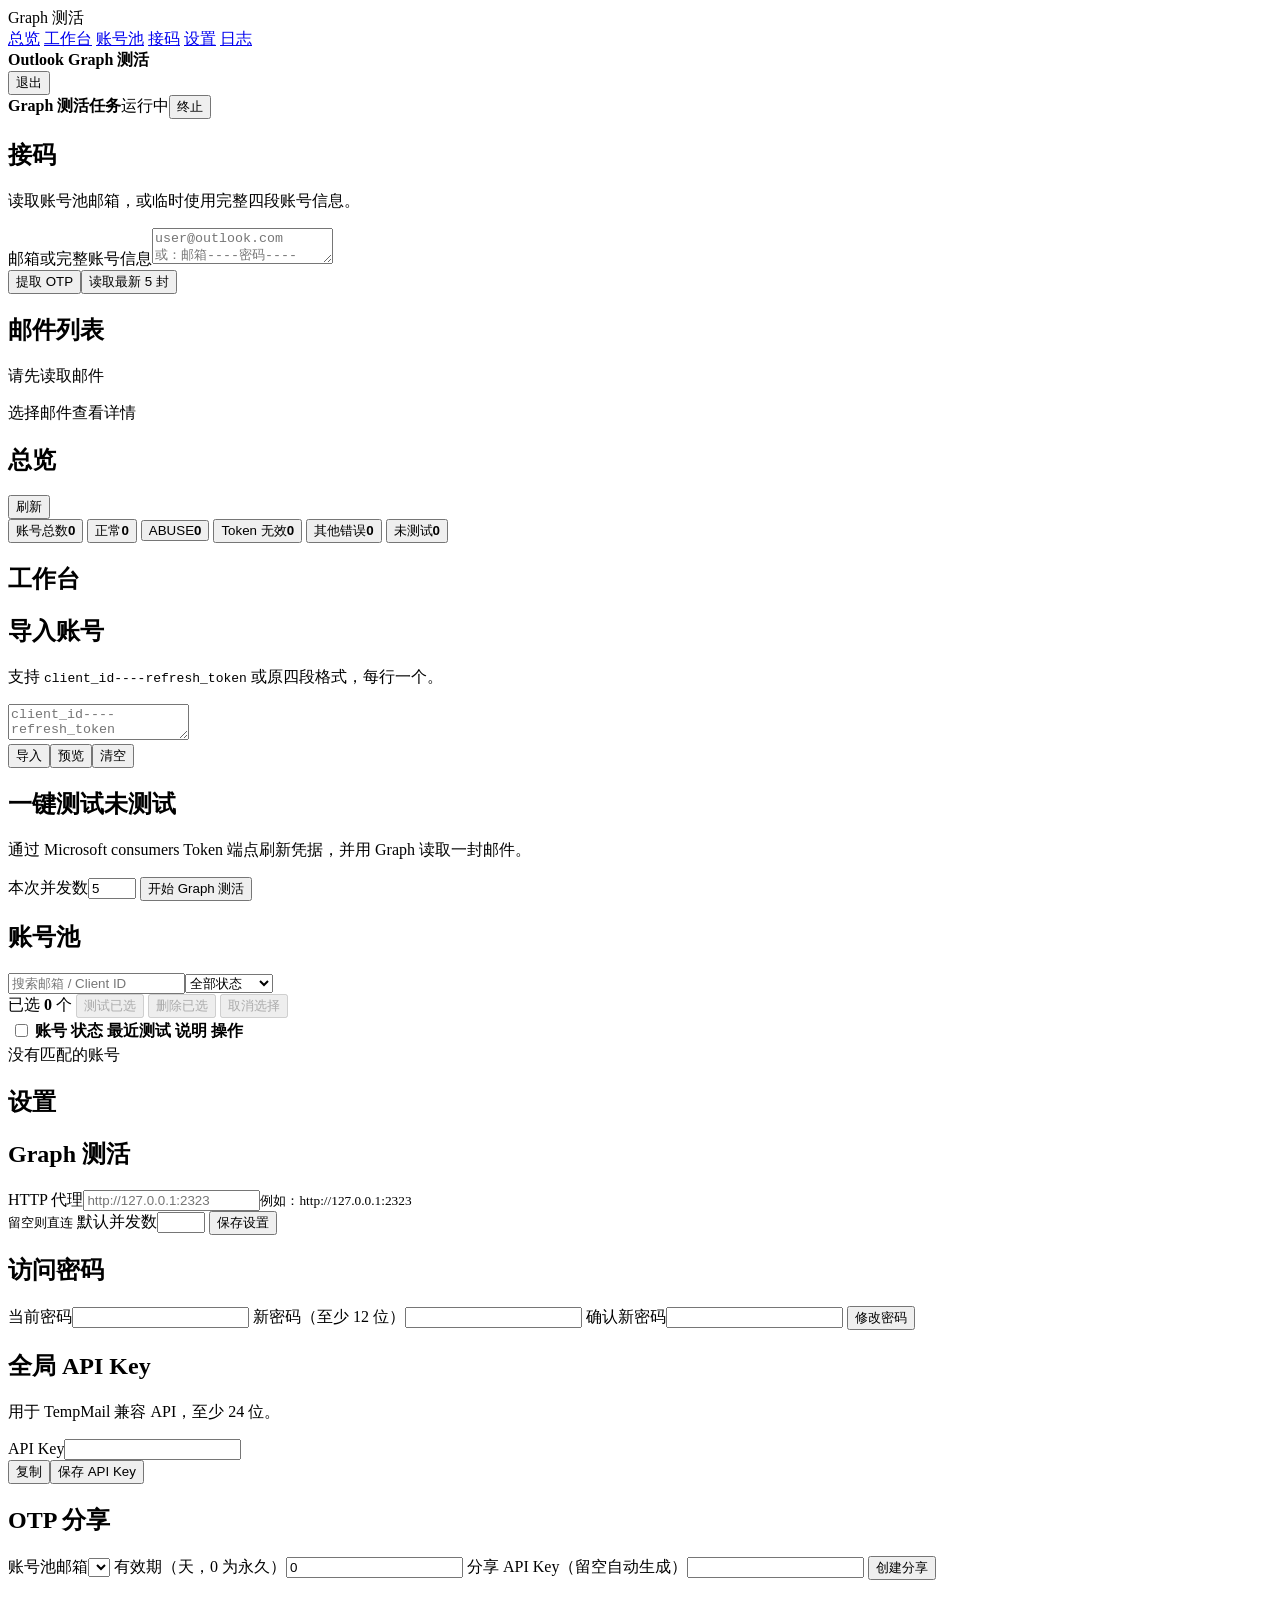
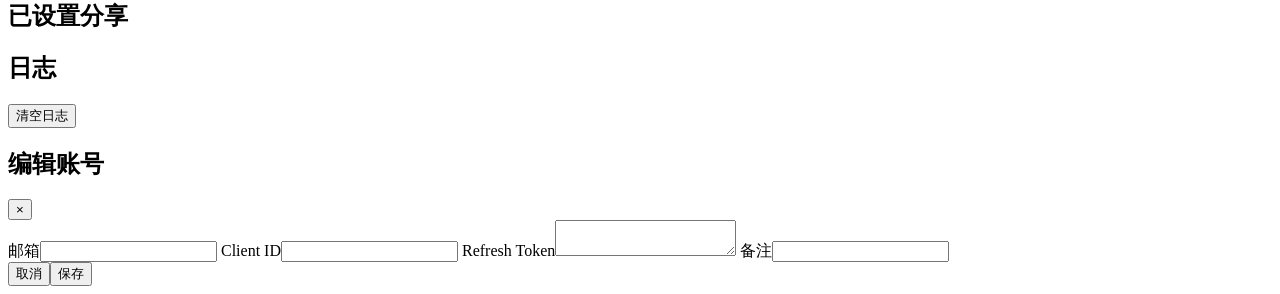
==== frontend/index.html @ 6714da53 "feat: add OTP extraction and sharing functionality - Implemented mail reading from Microsoft Graph A" ====
<!doctype html>
<html lang="zh-CN">
<head>
  <meta charset="UTF-8">
  <meta name="viewport" content="width=device-width, initial-scale=1">
  <title>Outlook Graph 测活</title>
  <link rel="icon" href="/assets/logo.svg" type="image/svg+xml">
  <link rel="stylesheet" href="/assets/styles.css?v=20260730-otp">
</head>
<body>
  <div class="app-shell">
    <aside class="sidebar">
      <div class="brand"><img src="/assets/logo.svg" alt=""><span>Graph 测活</span></div>
      <nav>
        <a href="#overview" data-page="overview" class="active">总览</a>
        <a href="#workspace" data-page="workspace">工作台</a>
        <a href="#accounts" data-page="accounts">账号池</a>
        <a href="#mail" data-page="mail">接码</a>
        <a href="#settings" data-page="settings">设置</a>
        <a href="#logs" data-page="logs">日志</a>
      </nav>
    </aside>

    <main>
      <header class="topbar">
        <div><strong>Outlook Graph 测活</strong></div>
        <button class="btn ghost" id="logout-btn">退出</button>
      </header>

      <section id="job-panel" class="job-panel hidden">
        <div class="job-row"><strong>Graph 测活任务</strong><span id="job-state">运行中</span><button class="btn danger sm" id="cancel-job-btn">终止</button></div>
        <div class="progress"><div id="job-progress"></div></div>
        <div id="job-detail" class="muted"></div>
      </section>

      <section id="mail" class="page">
        <div class="page-head"><div><h1>接码</h1><p class="muted">读取账号池邮箱，或临时使用完整四段账号信息。</p></div></div>
        <article class="card mail-input-card">
          <label>邮箱或完整账号信息<textarea id="mail-account" placeholder="user@outlook.com&#10;或：邮箱----密码----Client ID----Refresh Token"></textarea></label>
          <div class="actions"><button class="btn primary" id="mail-otp-btn">提取 OTP</button><button class="btn ghost" id="mail-read-btn">读取最新 5 封</button></div>
          <div id="mail-otp-result" class="otp-result hidden"></div>
        </article>
        <div class="mail-layout">
          <article class="card mail-list"><h2>邮件列表</h2><div id="mail-list" class="mail-items"><p class="muted">请先读取邮件</p></div></article>
          <article class="card mail-detail"><div id="mail-detail"><p class="muted">选择邮件查看详情</p></div></article>
        </div>
      </section>

      <section id="overview" class="page active">
        <div class="page-head"><div><h1>总览</h1></div><button class="btn ghost" id="refresh-btn">刷新</button></div>
        <div class="stats">
          <button class="stat" data-filter="all"><span>账号总数</span><strong id="stat-total">0</strong></button>
          <button class="stat ok" data-filter="normal"><span>正常</span><strong id="stat-normal">0</strong></button>
          <button class="stat banned" data-filter="banned"><span>ABUSE</span><strong id="stat-banned">0</strong></button>
          <button class="stat fail" data-filter="token_invalid"><span>Token 无效</span><strong id="stat-token-invalid">0</strong></button>
          <button class="stat warn" data-filter="other_error"><span>其他错误</span><strong id="stat-other-error">0</strong></button>
          <button class="stat muted-card" data-filter="untested"><span>未测试</span><strong id="stat-untested">0</strong></button>
        </div>
      </section>

      <section id="workspace" class="page">
        <div class="page-head"><div><h1>工作台</h1></div></div>
        <div class="workspace-grid">
          <article class="card">
            <h2>导入账号</h2>
            <p class="muted">支持 <code>client_id----refresh_token</code> 或原四段格式，每行一个。</p>
            <textarea id="import-text" placeholder="client_id----refresh_token"></textarea>
            <div class="actions"><button class="btn primary" id="import-btn">导入</button><button class="btn ghost" id="preview-btn">预览</button><button class="btn ghost" id="clear-import-btn">清空</button></div>
            <pre id="import-result" class="result"></pre>
          </article>
          <article class="card test-card">
            <h2>一键测试未测试</h2>
            <p>通过 Microsoft consumers Token 端点刷新凭据，并用 Graph 读取一封邮件。</p>
            <label>本次并发数<input id="run-concurrency" type="number" min="1" max="20" value="5"></label>
            <button class="btn primary large" id="test-untested-btn">开始 Graph 测活</button>
          </article>
        </div>
      </section>

      <section id="accounts" class="page">
        <div class="page-head"><div><h1>账号池</h1></div><div class="filters"><input id="search" placeholder="搜索邮箱 / Client ID"><select id="status-filter"><option value="all">全部状态</option><option value="normal">正常</option><option value="banned">ABUSE</option><option value="token_invalid">Token 无效</option><option value="other_error">其他错误</option><option value="untested">未测试</option></select></div></div>
        <div class="batch-toolbar">
          <span>已选 <strong id="selected-count">0</strong> 个</span>
          <button class="btn primary" id="test-selected-btn" disabled>测试已选</button>
          <button class="btn danger" id="delete-selected-btn" disabled>删除已选</button>
          <button class="btn ghost" id="clear-selection-btn" disabled>取消选择</button>
        </div>
        <div class="table-wrap">
          <table>
            <thead><tr><th class="select-cell"><input id="select-all" type="checkbox" aria-label="全选当前结果"></th><th>账号</th><th>状态</th><th>最近测试</th><th>说明</th><th class="operation-head">操作</th></tr></thead>
            <tbody id="account-body"></tbody>
          </table>
          <div id="empty-state" class="empty hidden">没有匹配的账号</div>
        </div>
      </section>

      <section id="settings" class="page">
        <div class="page-head"><div><h1>设置</h1></div></div>
        <div class="settings-grid">
          <article class="card">
            <h2>Graph 测活</h2>
            <label>HTTP 代理<input id="cfg-proxy" placeholder="http://127.0.0.1:2323"><small class="field-help">例如：http://127.0.0.1:2323<br>留空则直连</small></label>
            <label>默认并发数<input id="cfg-concurrency" type="number" min="1" max="20"></label>
            <button class="btn primary" id="save-settings-btn">保存设置</button>
          </article>
          <article class="card">
            <h2>访问密码</h2>
            <label>当前密码<input id="current-password" type="password"></label>
            <label>新密码（至少 12 位）<input id="new-password" type="password"></label>
            <label>确认新密码<input id="confirm-password" type="password"></label>
            <button class="btn ghost" id="change-password-btn">修改密码</button>
          </article>
          <article class="card">
            <h2>全局 API Key</h2>
            <p class="muted">用于 TempMail 兼容 API，至少 24 位。</p>
            <label>API Key<input id="cfg-api-key" autocomplete="off"></label>
            <div class="actions"><button class="btn ghost" id="copy-api-key-btn">复制</button><button class="btn primary" id="save-api-key-btn">保存 API Key</button></div>
            <p id="api-key-state" class="muted"></p>
          </article>
          <article class="card share-manager">
            <h2>OTP 分享</h2>
            <label>账号池邮箱<select id="share-account"></select></label>
            <label>有效期（天，0 为永久）<input id="share-expires" type="number" min="0" value="0"></label>
            <label>分享 API Key（留空自动生成）<input id="share-api-key" autocomplete="off"></label>
            <button class="btn primary" id="create-share-btn">创建分享</button>
            <div id="share-created" class="result"></div>
          </article>
        </div>
        <div class="card share-list-card"><h2>已设置分享</h2><div id="share-list"></div></div>
      </section>

      <section id="logs" class="page">
        <div class="page-head"><div><h1>日志</h1></div><button class="btn danger" id="clear-logs-btn">清空日志</button></div>
        <pre id="log-output" class="log-output"></pre>
      </section>
    </main>
  </div>

  <div id="modal" class="modal hidden">
    <div class="modal-card">
      <div class="modal-head"><h2>编辑账号</h2><button class="icon-btn" id="close-modal-btn">×</button></div>
      <input id="edit-id" type="hidden">
      <label>邮箱<input id="edit-email"></label>
      <label>Client ID<input id="edit-client-id"></label>
      <label>Refresh Token<textarea id="edit-refresh-token"></textarea></label>
      <label>备注<input id="edit-remark"></label>
      <div class="actions end"><button class="btn ghost" id="cancel-edit-btn">取消</button><button class="btn primary" id="save-account-btn">保存</button></div>
    </div>
  </div>
  <div id="toast" class="toast hidden"></div>
  <script src="/assets/app.js?v=20260730-otp"></script>
</body>
</html>
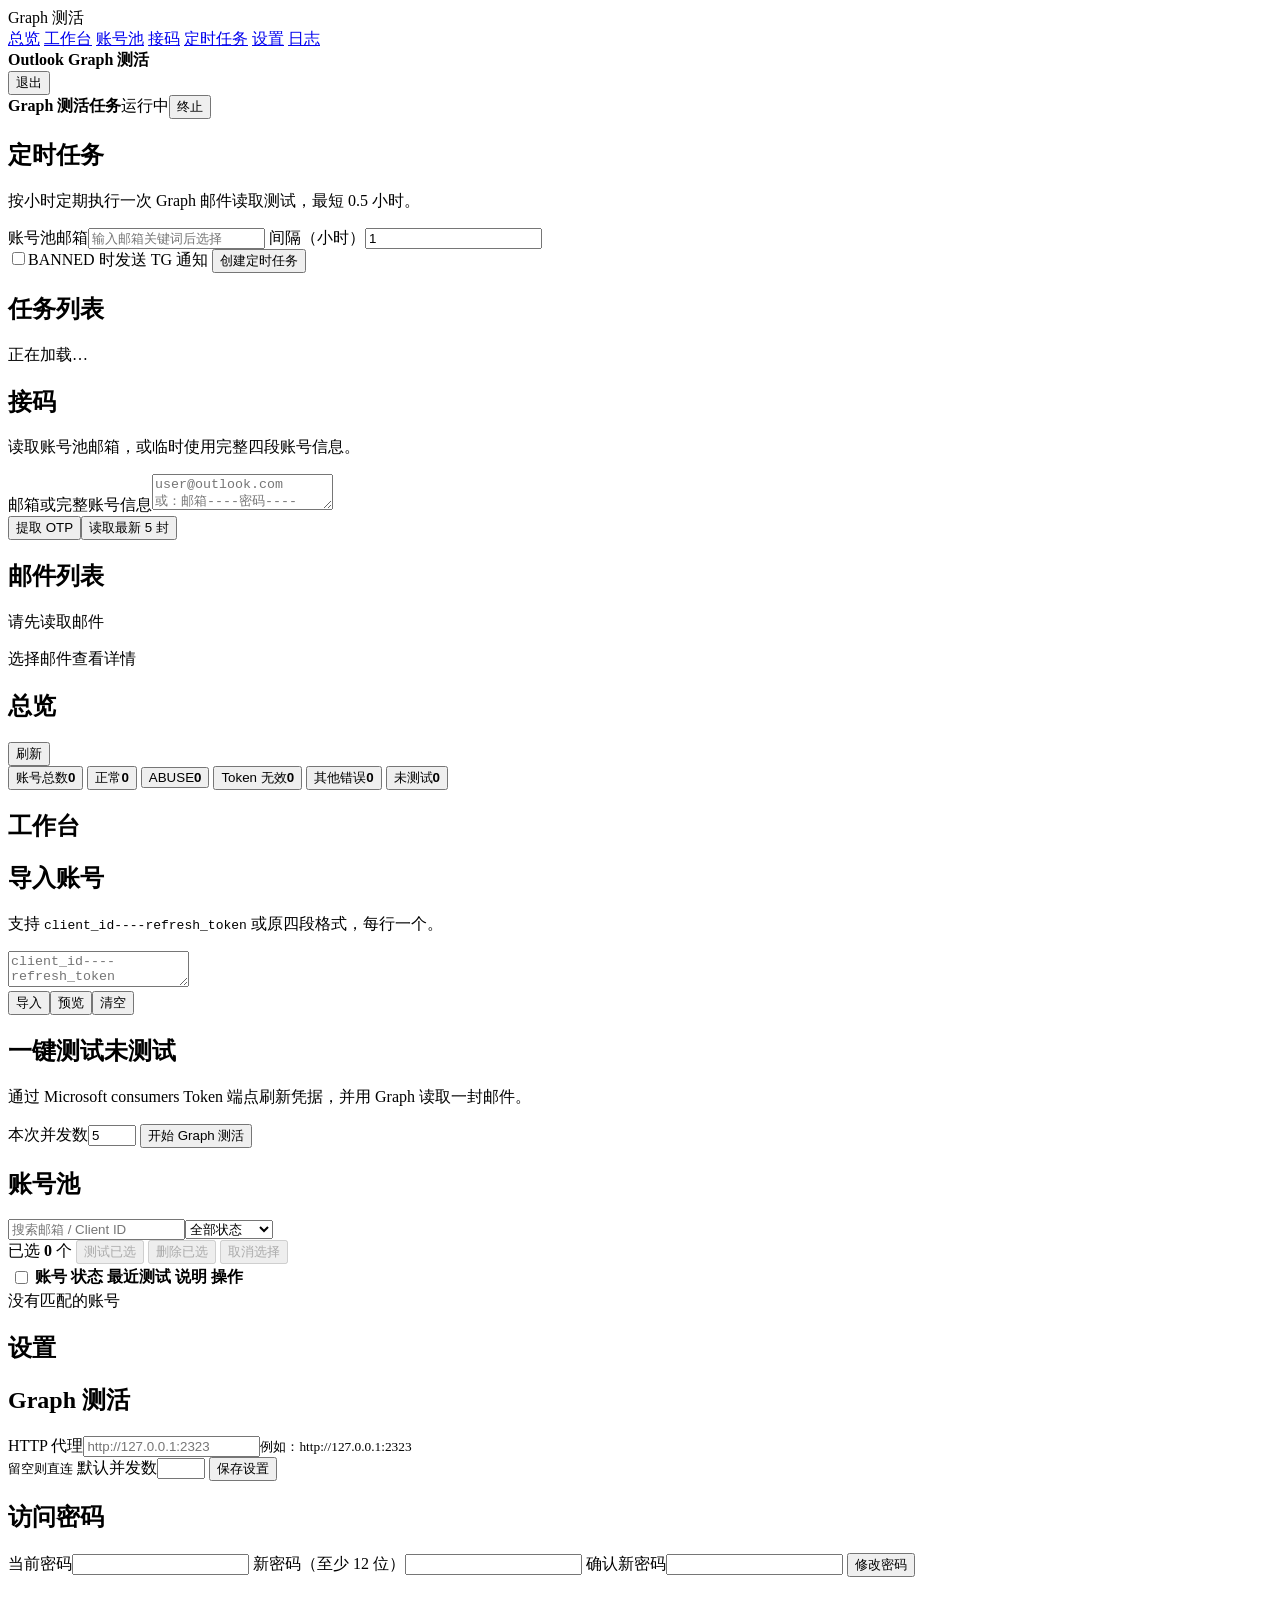
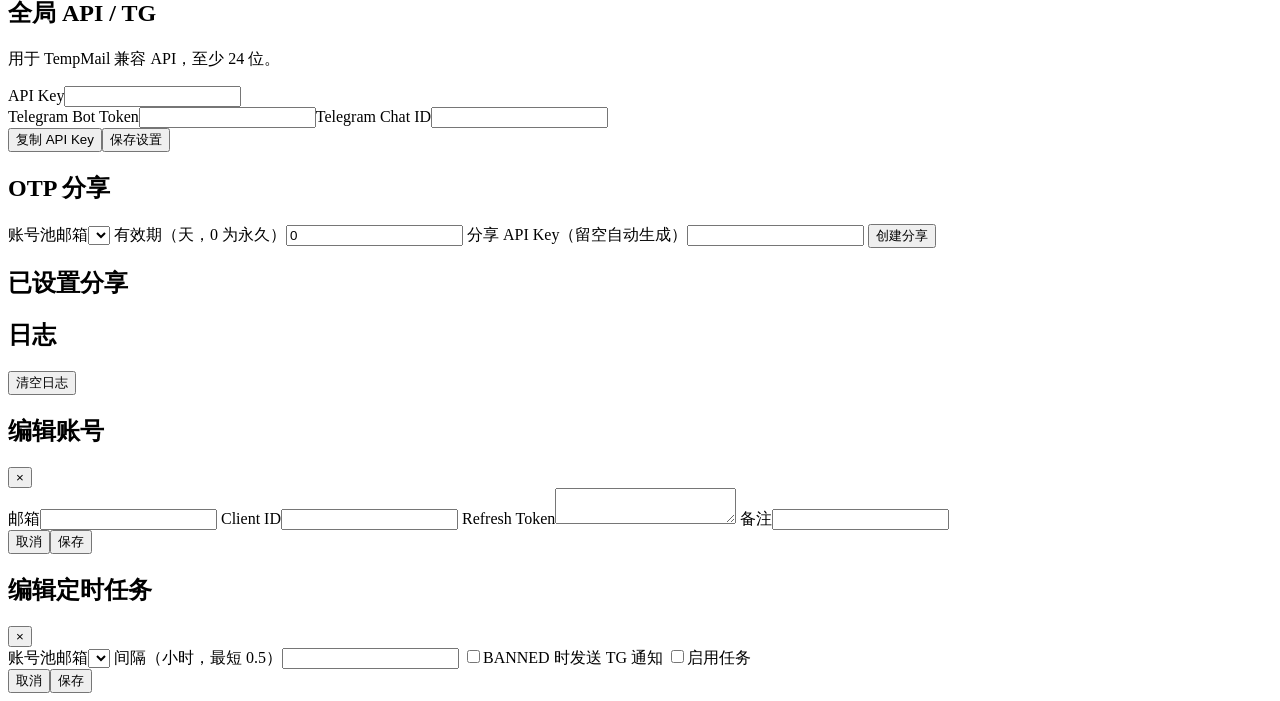
==== commit 992da23a: "feat: add scheduled tasks functionality with Telegram notifications - Implemented scheduled tasks fo" ====
--- a/frontend/index.html
+++ b/frontend/index.html
@@ -5,7 +5,7 @@
   <meta name="viewport" content="width=device-width, initial-scale=1">
   <title>Outlook Graph 测活</title>
   <link rel="icon" href="/assets/logo.svg" type="image/svg+xml">
-  <link rel="stylesheet" href="/assets/styles.css?v=20260730-otp">
+  <link rel="stylesheet" href="/assets/styles.css?v=20260815-schedule">
 </head>
 <body>
   <div class="app-shell">
@@ -16,6 +16,7 @@
         <a href="#workspace" data-page="workspace">工作台</a>
         <a href="#accounts" data-page="accounts">账号池</a>
         <a href="#mail" data-page="mail">接码</a>
+        <a href="#scheduled" data-page="scheduled">定时任务</a>
         <a href="#settings" data-page="settings">设置</a>
         <a href="#logs" data-page="logs">日志</a>
       </nav>
@@ -31,6 +32,19 @@
         <div class="job-row"><strong>Graph 测活任务</strong><span id="job-state">运行中</span><button class="btn danger sm" id="cancel-job-btn">终止</button></div>
         <div class="progress"><div id="job-progress"></div></div>
         <div id="job-detail" class="muted"></div>
+      </section>
+
+      <section id="scheduled" class="page">
+        <div class="page-head"><div><h1>定时任务</h1><p class="muted">按小时定期执行一次 Graph 邮件读取测试，最短 0.5 小时。</p></div></div>
+        <article class="card schedule-form">
+          <div class="schedule-fields">
+            <label>账号池邮箱<input id="schedule-email" list="schedule-email-options" autocomplete="off" placeholder="输入邮箱关键词后选择"><datalist id="schedule-email-options"></datalist></label>
+            <label>间隔（小时）<input id="schedule-hours" type="number" min="0.5" step="0.5" value="1"></label>
+          </div>
+          <label class="check-label"><input id="schedule-notify" type="checkbox">BANNED 时发送 TG 通知</label>
+          <button class="btn primary" id="create-schedule-btn">创建定时任务</button>
+        </article>
+        <div class="card schedule-list-card"><h2>任务列表</h2><div id="schedule-list"><p class="muted">正在加载…</p></div></div>
       </section>
 
       <section id="mail" class="page">
@@ -111,10 +125,11 @@
             <button class="btn ghost" id="change-password-btn">修改密码</button>
           </article>
           <article class="card">
-            <h2>全局 API Key</h2>
+            <h2>全局 API / TG</h2>
             <p class="muted">用于 TempMail 兼容 API，至少 24 位。</p>
             <label>API Key<input id="cfg-api-key" autocomplete="off"></label>
-            <div class="actions"><button class="btn ghost" id="copy-api-key-btn">复制</button><button class="btn primary" id="save-api-key-btn">保存 API Key</button></div>
+            <div class="compact-fields"><label>Telegram Bot Token<input id="cfg-tg-bot" autocomplete="off"></label><label>Telegram Chat ID<input id="cfg-tg-chat" autocomplete="off"></label></div>
+            <div class="actions"><button class="btn ghost" id="copy-api-key-btn">复制 API Key</button><button class="btn primary" id="save-api-key-btn">保存设置</button></div>
             <p id="api-key-state" class="muted"></p>
           </article>
           <article class="card share-manager">
@@ -147,7 +162,18 @@
       <div class="actions end"><button class="btn ghost" id="cancel-edit-btn">取消</button><button class="btn primary" id="save-account-btn">保存</button></div>
     </div>
   </div>
+  <div id="schedule-modal" class="modal hidden">
+    <div class="modal-card">
+      <div class="modal-head"><h2>编辑定时任务</h2><button class="icon-btn" id="close-schedule-modal-btn">×</button></div>
+      <input id="schedule-edit-id" type="hidden">
+      <label>账号池邮箱<select id="schedule-edit-account"></select></label>
+      <label>间隔（小时，最短 0.5）<input id="schedule-edit-hours" type="number" min="0.5" step="0.5"></label>
+      <label class="check-label"><input id="schedule-edit-notify" type="checkbox">BANNED 时发送 TG 通知</label>
+      <label class="check-label"><input id="schedule-edit-enabled" type="checkbox">启用任务</label>
+      <div class="actions end"><button class="btn ghost" id="cancel-schedule-edit-btn">取消</button><button class="btn primary" id="save-schedule-edit-btn">保存</button></div>
+    </div>
+  </div>
   <div id="toast" class="toast hidden"></div>
-  <script src="/assets/app.js?v=20260730-otp"></script>
+  <script src="/assets/app.js?v=20260815-schedule"></script>
 </body>
 </html>
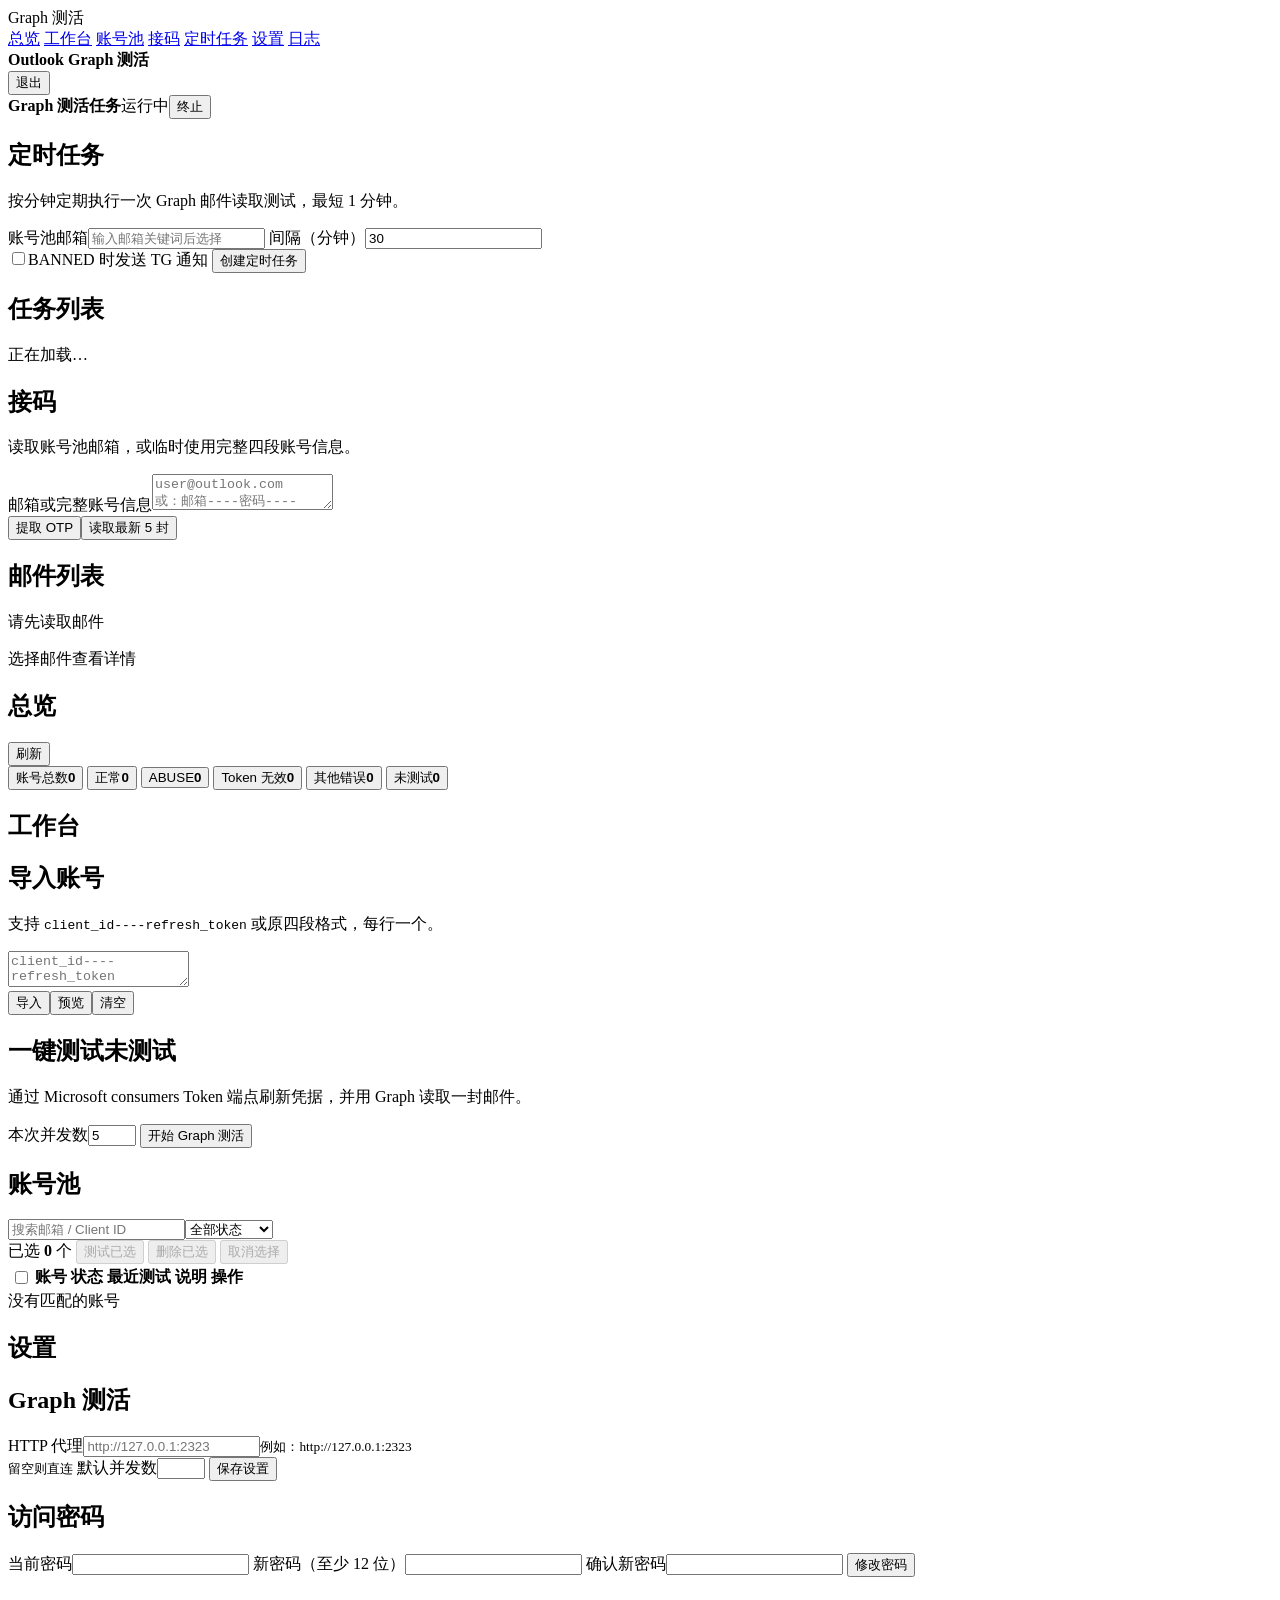
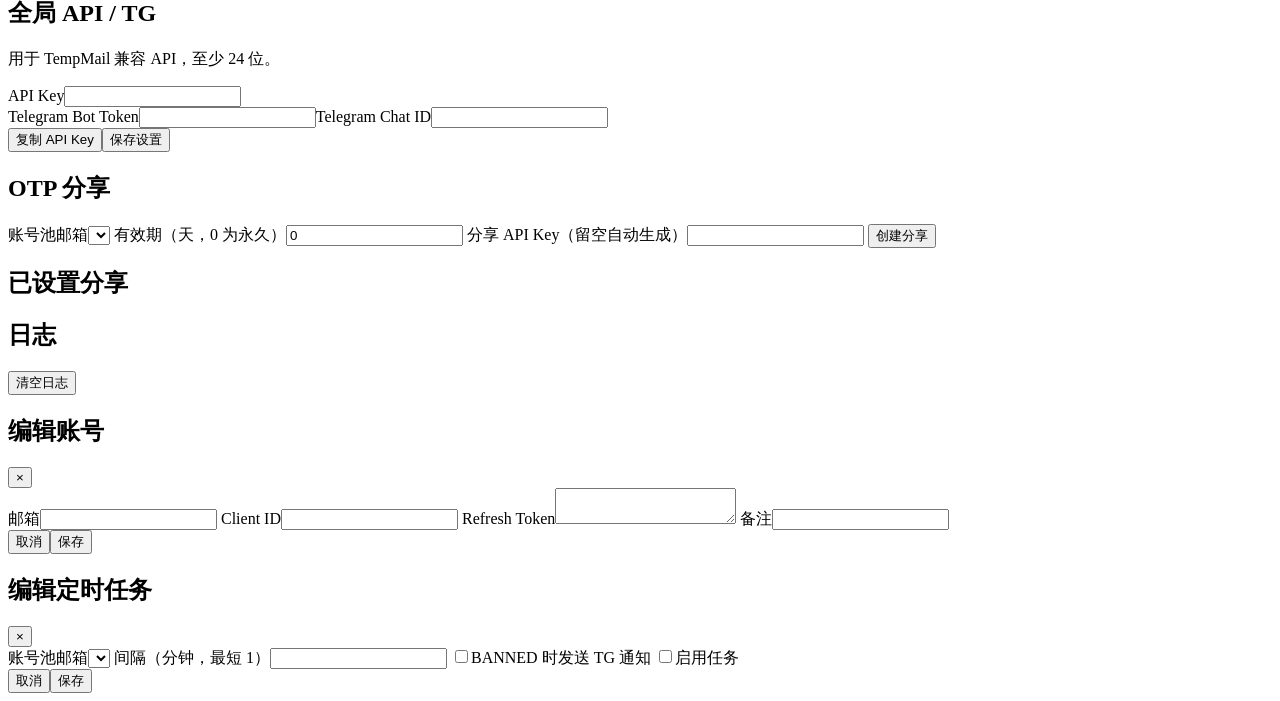
==== commit c73f7d47: "feat: update scheduled tasks to use minute intervals and adjust related functionality" ====
--- a/frontend/index.html
+++ b/frontend/index.html
@@ -35,11 +35,11 @@
       </section>
 
       <section id="scheduled" class="page">
-        <div class="page-head"><div><h1>定时任务</h1><p class="muted">按小时定期执行一次 Graph 邮件读取测试，最短 0.5 小时。</p></div></div>
+        <div class="page-head"><div><h1>定时任务</h1><p class="muted">按分钟定期执行一次 Graph 邮件读取测试，最短 1 分钟。</p></div></div>
         <article class="card schedule-form">
           <div class="schedule-fields">
             <label>账号池邮箱<input id="schedule-email" list="schedule-email-options" autocomplete="off" placeholder="输入邮箱关键词后选择"><datalist id="schedule-email-options"></datalist></label>
-            <label>间隔（小时）<input id="schedule-hours" type="number" min="0.5" step="0.5" value="1"></label>
+            <label>间隔（分钟）<input id="schedule-minutes" type="number" min="1" step="1" value="30"></label>
           </div>
           <label class="check-label"><input id="schedule-notify" type="checkbox">BANNED 时发送 TG 通知</label>
           <button class="btn primary" id="create-schedule-btn">创建定时任务</button>
@@ -167,7 +167,7 @@
       <div class="modal-head"><h2>编辑定时任务</h2><button class="icon-btn" id="close-schedule-modal-btn">×</button></div>
       <input id="schedule-edit-id" type="hidden">
       <label>账号池邮箱<select id="schedule-edit-account"></select></label>
-      <label>间隔（小时，最短 0.5）<input id="schedule-edit-hours" type="number" min="0.5" step="0.5"></label>
+      <label>间隔（分钟，最短 1）<input id="schedule-edit-minutes" type="number" min="1" step="1"></label>
       <label class="check-label"><input id="schedule-edit-notify" type="checkbox">BANNED 时发送 TG 通知</label>
       <label class="check-label"><input id="schedule-edit-enabled" type="checkbox">启用任务</label>
       <div class="actions end"><button class="btn ghost" id="cancel-schedule-edit-btn">取消</button><button class="btn primary" id="save-schedule-edit-btn">保存</button></div>
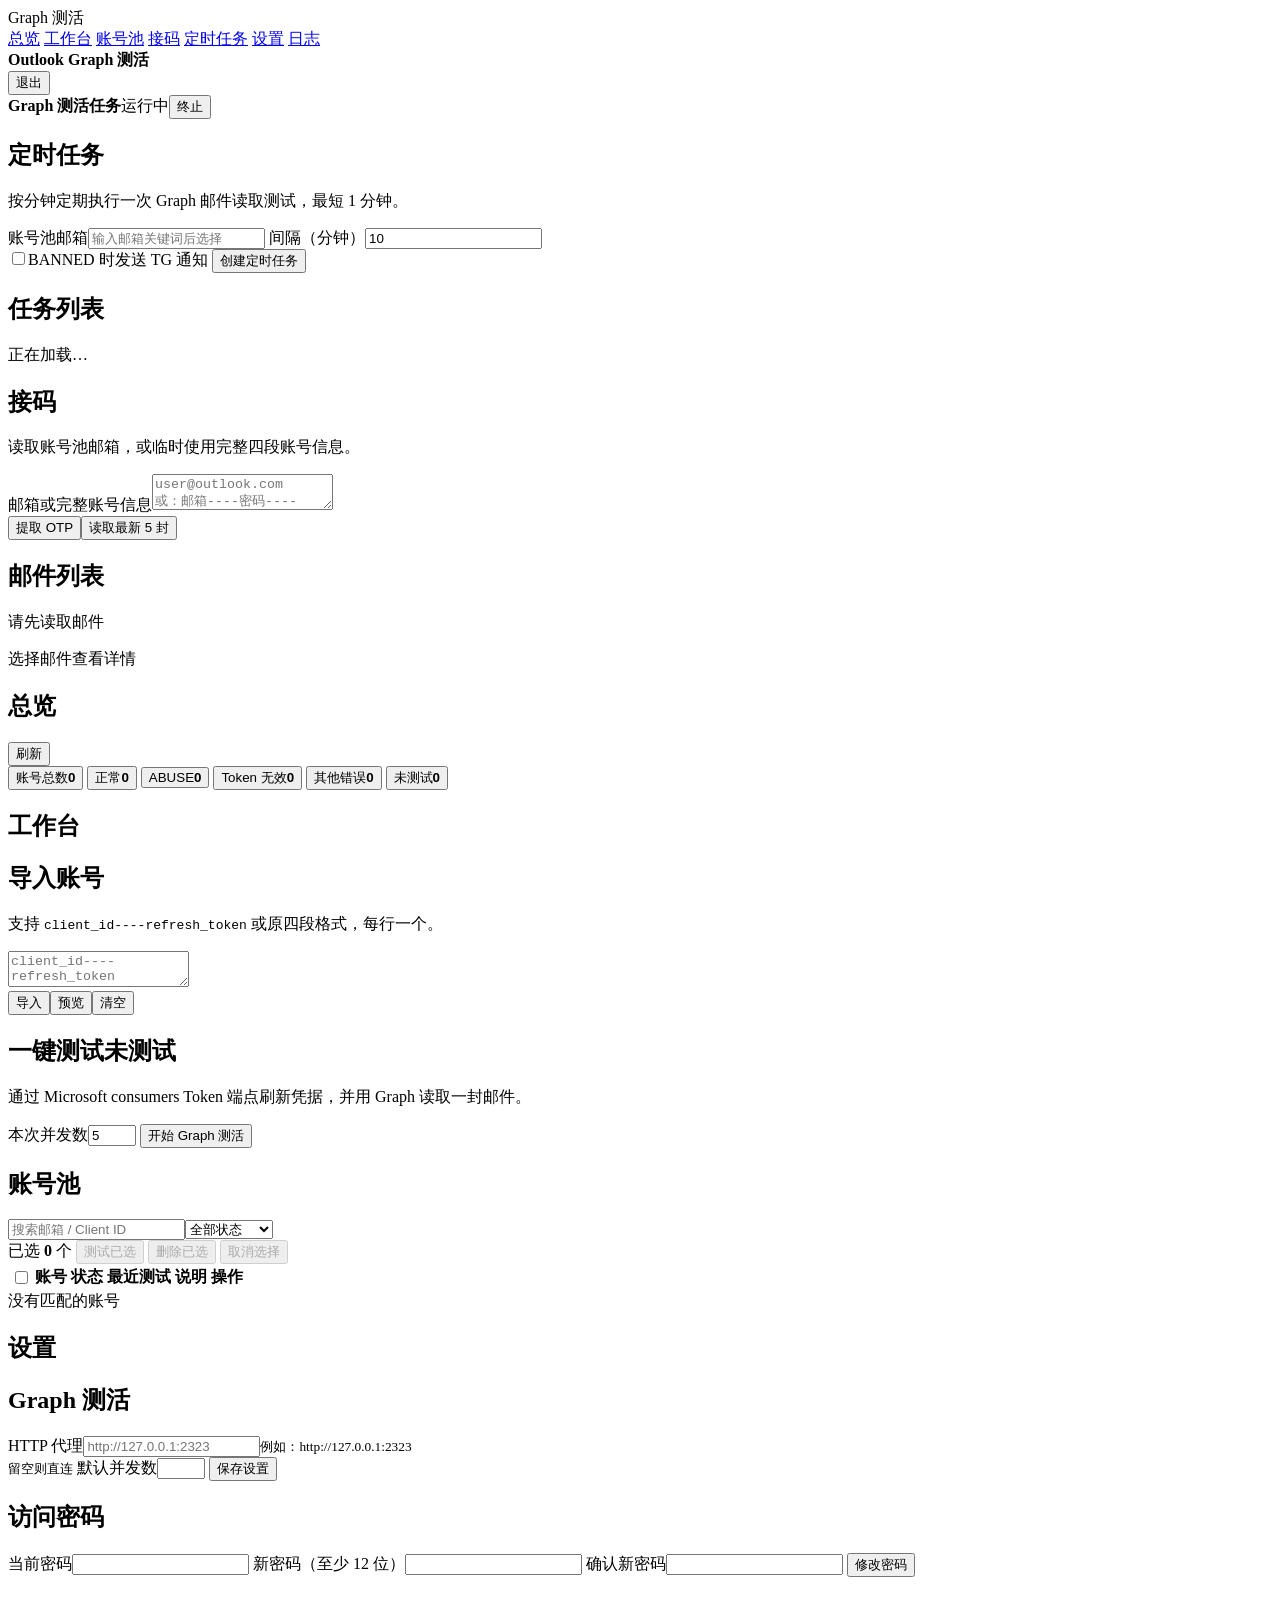
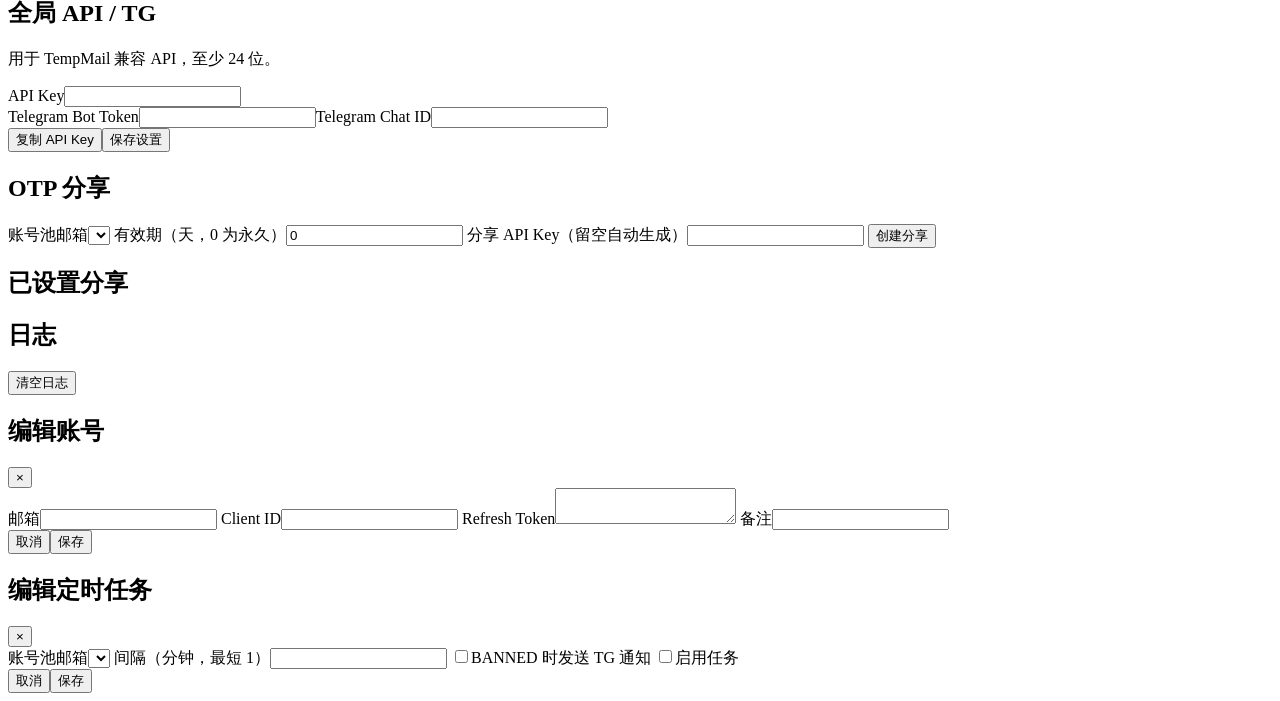
==== commit 933f05e1: "feat: update default interval for scheduled tasks to 10 minutes and adjust related UI elements" ====
--- a/frontend/index.html
+++ b/frontend/index.html
@@ -5,7 +5,7 @@
   <meta name="viewport" content="width=device-width, initial-scale=1">
   <title>Outlook Graph 测活</title>
   <link rel="icon" href="/assets/logo.svg" type="image/svg+xml">
-  <link rel="stylesheet" href="/assets/styles.css?v=20260815-schedule">
+  <link rel="stylesheet" href="/assets/styles.css?v=20260818-account-time">
 </head>
 <body>
   <div class="app-shell">
@@ -39,7 +39,7 @@
         <article class="card schedule-form">
           <div class="schedule-fields">
             <label>账号池邮箱<input id="schedule-email" list="schedule-email-options" autocomplete="off" placeholder="输入邮箱关键词后选择"><datalist id="schedule-email-options"></datalist></label>
-            <label>间隔（分钟）<input id="schedule-minutes" type="number" min="1" step="1" value="30"></label>
+            <label>间隔（分钟）<input id="schedule-minutes" type="number" min="1" step="1" value="10"></label>
           </div>
           <label class="check-label"><input id="schedule-notify" type="checkbox">BANNED 时发送 TG 通知</label>
           <button class="btn primary" id="create-schedule-btn">创建定时任务</button>
@@ -174,6 +174,6 @@
     </div>
   </div>
   <div id="toast" class="toast hidden"></div>
-  <script src="/assets/app.js?v=20260815-schedule"></script>
+  <script src="/assets/app.js?v=20260818-account-time"></script>
 </body>
 </html>
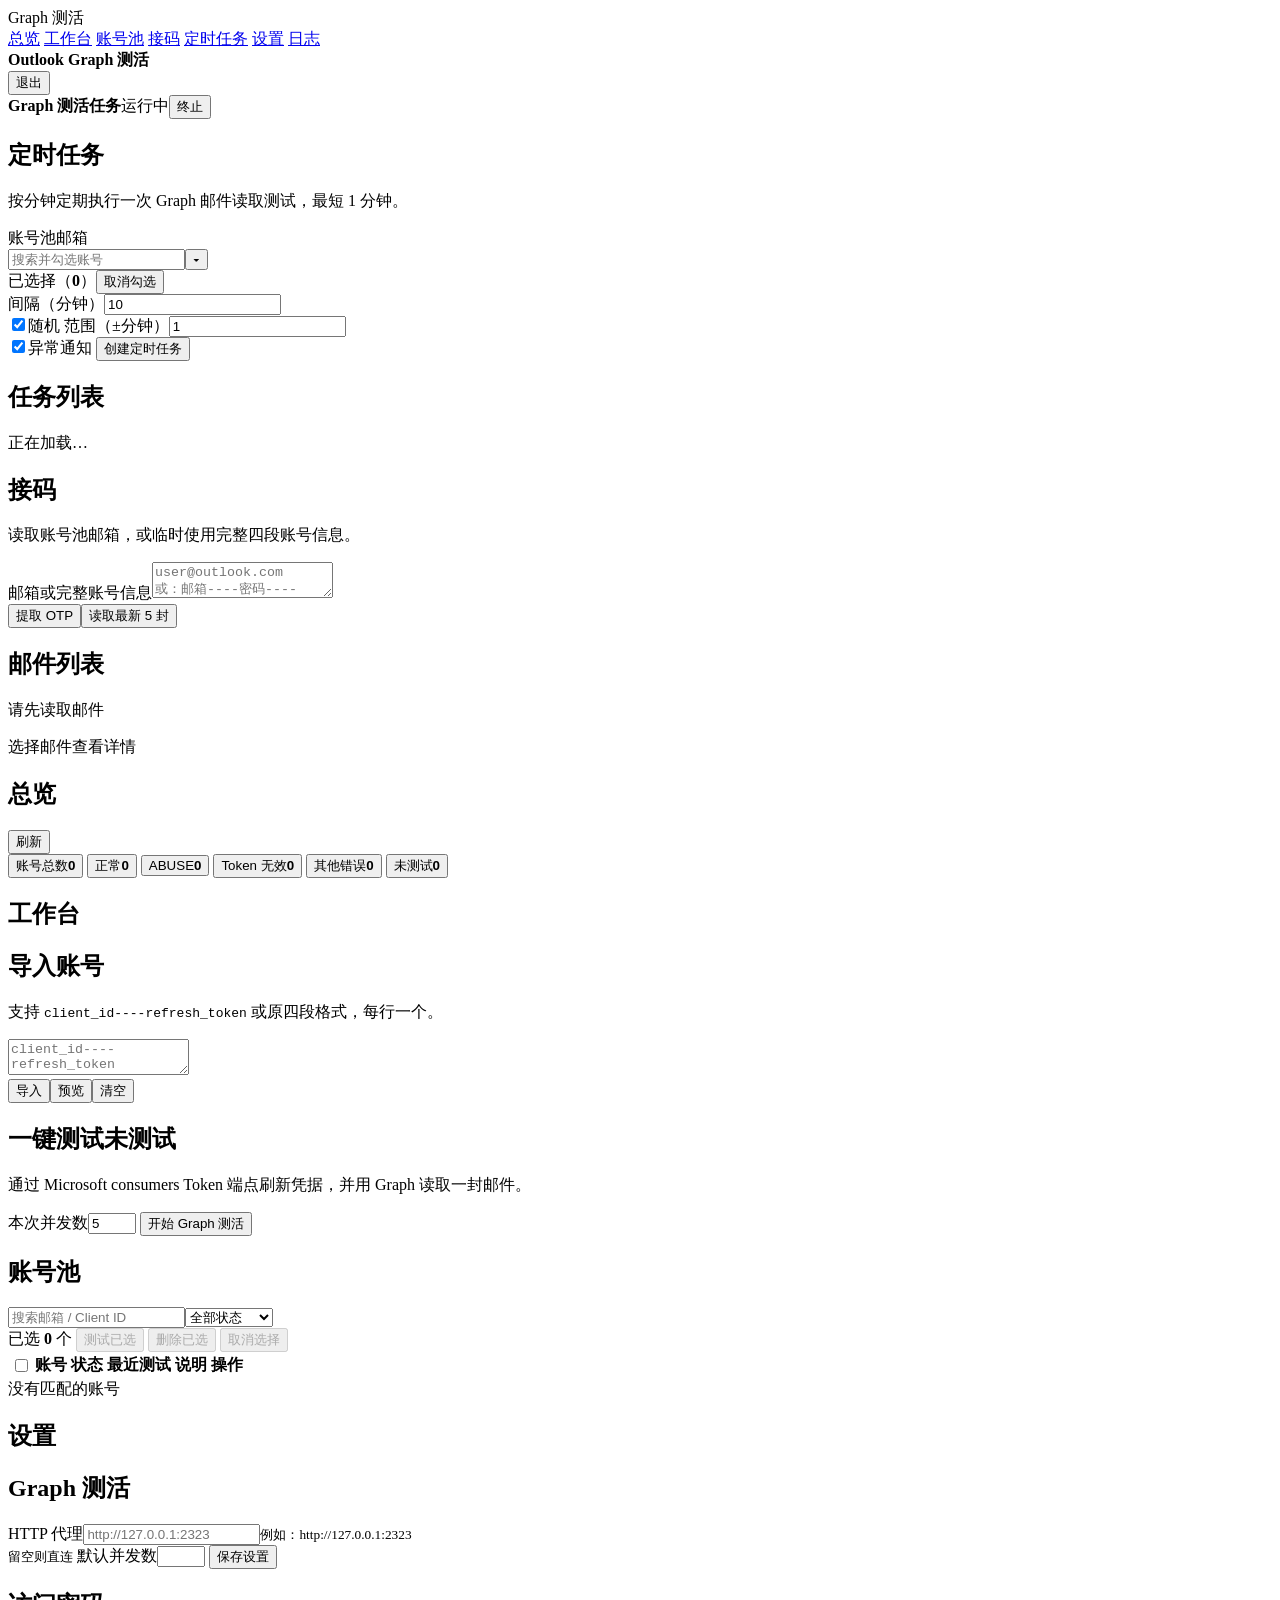
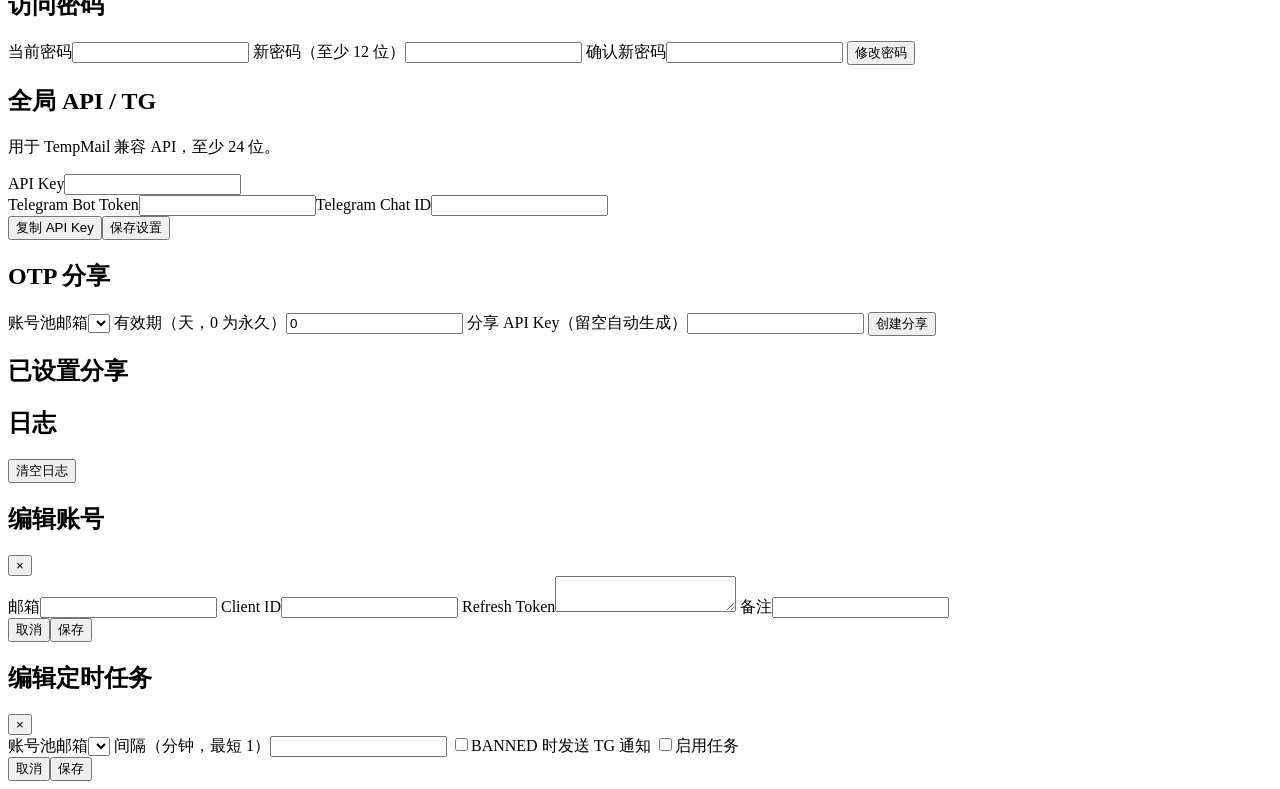
==== commit ecd90a5c: "feat: enhance scheduled tasks UI with multi-account selection and random interval options" ====
--- a/frontend/index.html
+++ b/frontend/index.html
@@ -5,7 +5,7 @@
   <meta name="viewport" content="width=device-width, initial-scale=1">
   <title>Outlook Graph 测活</title>
   <link rel="icon" href="/assets/logo.svg" type="image/svg+xml">
-  <link rel="stylesheet" href="/assets/styles.css?v=20260818-account-time">
+  <link rel="stylesheet" href="/assets/styles.css?v=20260912-inline-controls">
 </head>
 <body>
   <div class="app-shell">
@@ -38,11 +38,24 @@
         <div class="page-head"><div><h1>定时任务</h1><p class="muted">按分钟定期执行一次 Graph 邮件读取测试，最短 1 分钟。</p></div></div>
         <article class="card schedule-form">
           <div class="schedule-fields">
-            <label>账号池邮箱<input id="schedule-email" list="schedule-email-options" autocomplete="off" placeholder="输入邮箱关键词后选择"><datalist id="schedule-email-options"></datalist></label>
+            <div class="schedule-picker" id="schedule-picker">
+              <label for="schedule-search">账号池邮箱</label>
+              <div class="schedule-search-row"><input id="schedule-search" type="search" name="task-account-filter" autocomplete="off" data-lpignore="true" data-1p-ignore data-bwignore="true" spellcheck="false" placeholder="搜索并勾选账号" aria-controls="schedule-picker-panel" aria-expanded="false"><button type="button" class="btn ghost" id="schedule-picker-toggle" aria-label="展开账号选择" aria-expanded="false">▾</button></div>
+              <div id="schedule-picker-panel" class="schedule-picker-panel hidden">
+                <div class="schedule-picker-head"><span>已选择（<strong id="schedule-selected-count">0</strong>）</span><button type="button" class="btn ghost sm" id="schedule-clear">取消勾选</button></div>
+                <div id="schedule-options" class="schedule-options"></div>
+              </div>
+            </div>
             <label>间隔（分钟）<input id="schedule-minutes" type="number" min="1" step="1" value="10"></label>
+            <div class="schedule-random-group">
+              <label class="check-label"><input id="schedule-random" type="checkbox" checked>随机</label>
+              <label>范围（±分钟）<input id="schedule-range" type="number" min="0" step="1" value="1"></label>
+            </div>
+            <div class="schedule-create-actions">
+              <label class="check-label"><input id="schedule-notify" type="checkbox" checked>异常通知</label>
+              <button class="btn primary" id="create-schedule-btn">创建定时任务</button>
+            </div>
           </div>
-          <label class="check-label"><input id="schedule-notify" type="checkbox">BANNED 时发送 TG 通知</label>
-          <button class="btn primary" id="create-schedule-btn">创建定时任务</button>
         </article>
         <div class="card schedule-list-card"><h2>任务列表</h2><div id="schedule-list"><p class="muted">正在加载…</p></div></div>
       </section>
@@ -174,6 +187,6 @@
     </div>
   </div>
   <div id="toast" class="toast hidden"></div>
-  <script src="/assets/app.js?v=20260818-account-time"></script>
+  <script src="/assets/app.js?v=20260912-multi-picker"></script>
 </body>
 </html>
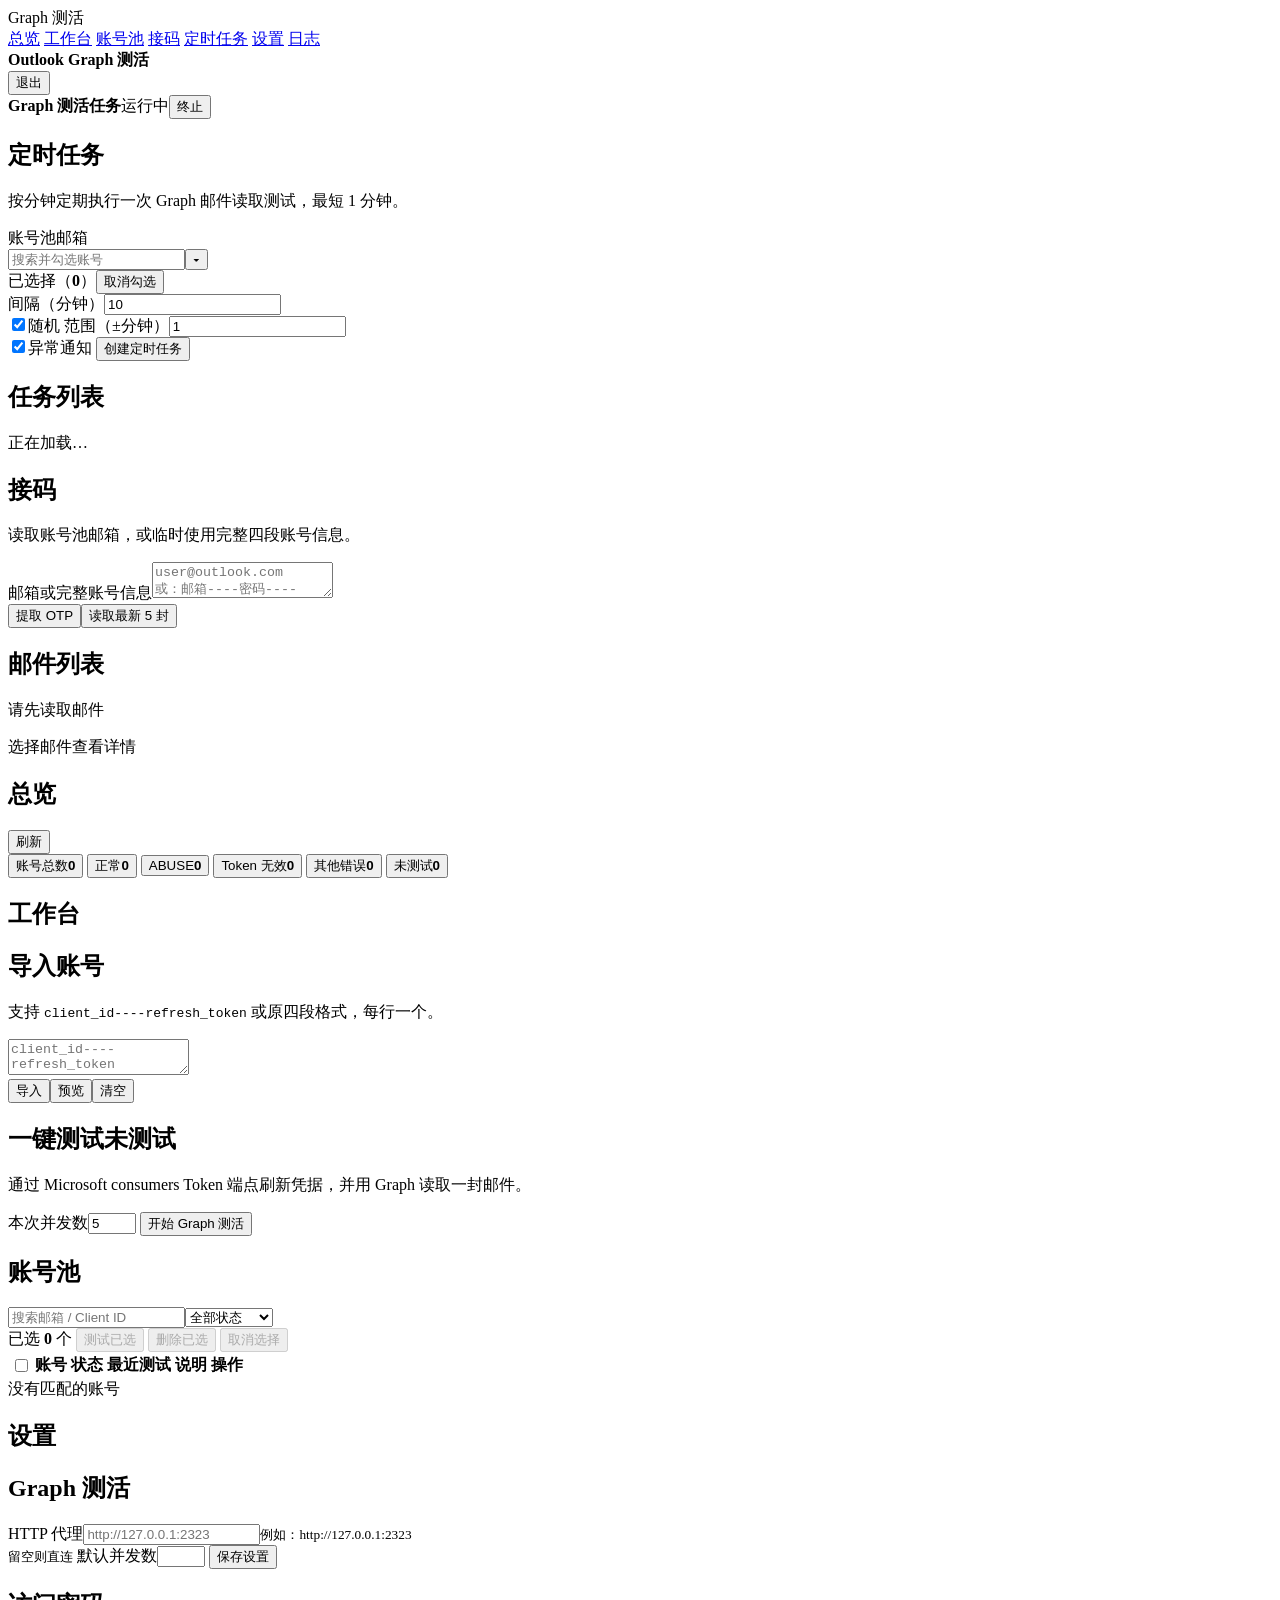
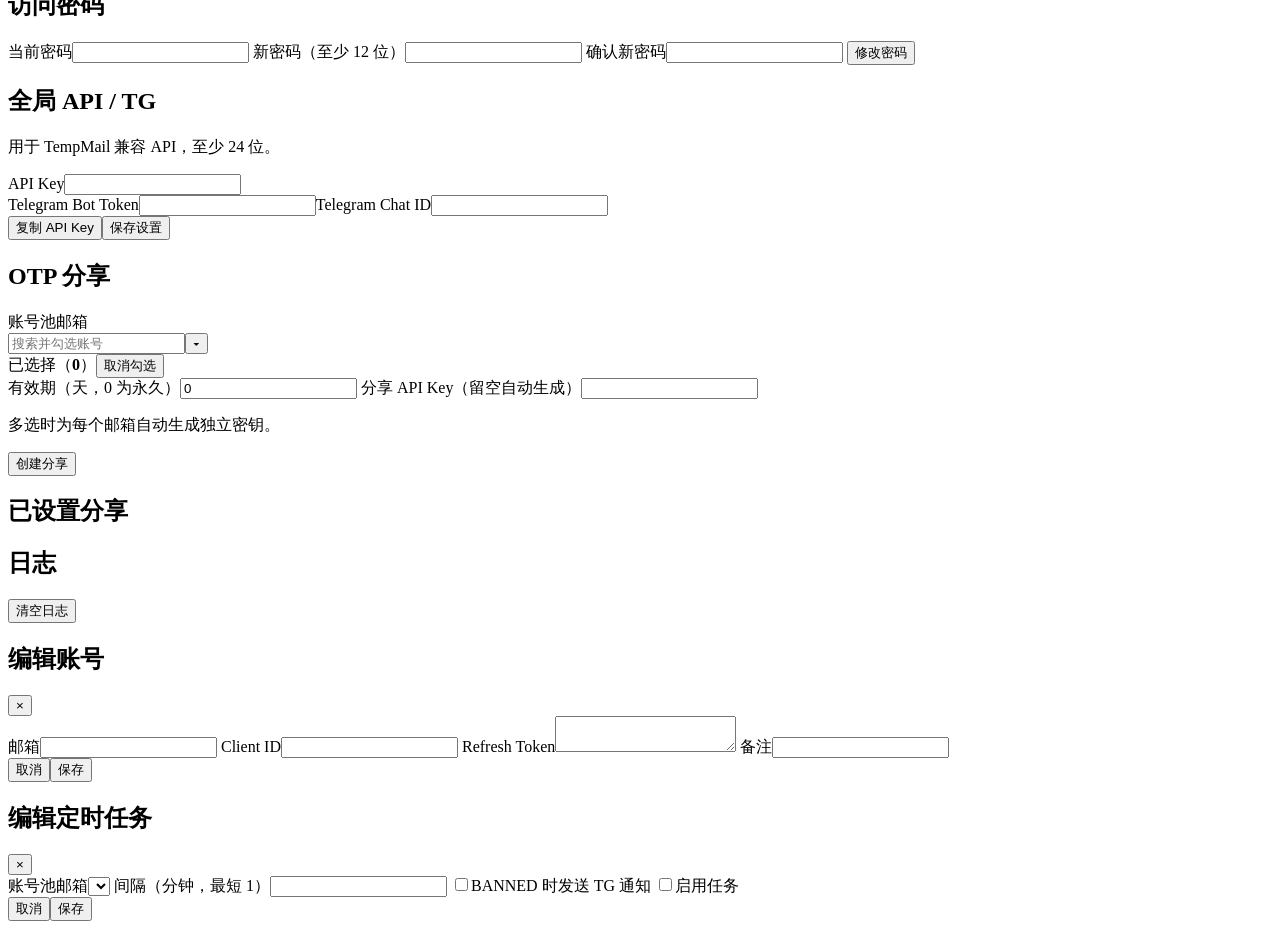
==== commit e5a609f8: "feat: implement share account selection with multi-select and improved OTP extraction logic" ====
--- a/frontend/index.html
+++ b/frontend/index.html
@@ -5,7 +5,7 @@
   <meta name="viewport" content="width=device-width, initial-scale=1">
   <title>Outlook Graph 测活</title>
   <link rel="icon" href="/assets/logo.svg" type="image/svg+xml">
-  <link rel="stylesheet" href="/assets/styles.css?v=20260912-inline-controls">
+  <link rel="stylesheet" href="/assets/styles.css?v=20260920-share-picker">
 </head>
 <body>
   <div class="app-shell">
@@ -147,9 +147,17 @@
           </article>
           <article class="card share-manager">
             <h2>OTP 分享</h2>
-            <label>账号池邮箱<select id="share-account"></select></label>
+            <div class="schedule-picker" id="share-picker">
+              <label for="share-search">账号池邮箱</label>
+              <div class="schedule-search-row"><input id="share-search" type="search" name="share-account-filter" autocomplete="off" data-lpignore="true" data-1p-ignore data-bwignore="true" spellcheck="false" placeholder="搜索并勾选账号" aria-controls="share-picker-panel" aria-expanded="false"><button type="button" class="btn ghost" id="share-picker-toggle" aria-label="展开分享账号选择" aria-expanded="false">▾</button></div>
+              <div id="share-picker-panel" class="schedule-picker-panel hidden">
+                <div class="schedule-picker-head"><span>已选择（<strong id="share-selected-count">0</strong>）</span><button type="button" class="btn ghost sm" id="share-clear">取消勾选</button></div>
+                <div id="share-options" class="schedule-options"></div>
+              </div>
+            </div>
             <label>有效期（天，0 为永久）<input id="share-expires" type="number" min="0" value="0"></label>
             <label>分享 API Key（留空自动生成）<input id="share-api-key" autocomplete="off"></label>
+            <p id="share-key-hint" class="muted">多选时为每个邮箱自动生成独立密钥。</p>
             <button class="btn primary" id="create-share-btn">创建分享</button>
             <div id="share-created" class="result"></div>
           </article>
@@ -187,6 +195,6 @@
     </div>
   </div>
   <div id="toast" class="toast hidden"></div>
-  <script src="/assets/app.js?v=20260912-multi-picker"></script>
+  <script src="/assets/app.js?v=20260920-share-picker"></script>
 </body>
 </html>
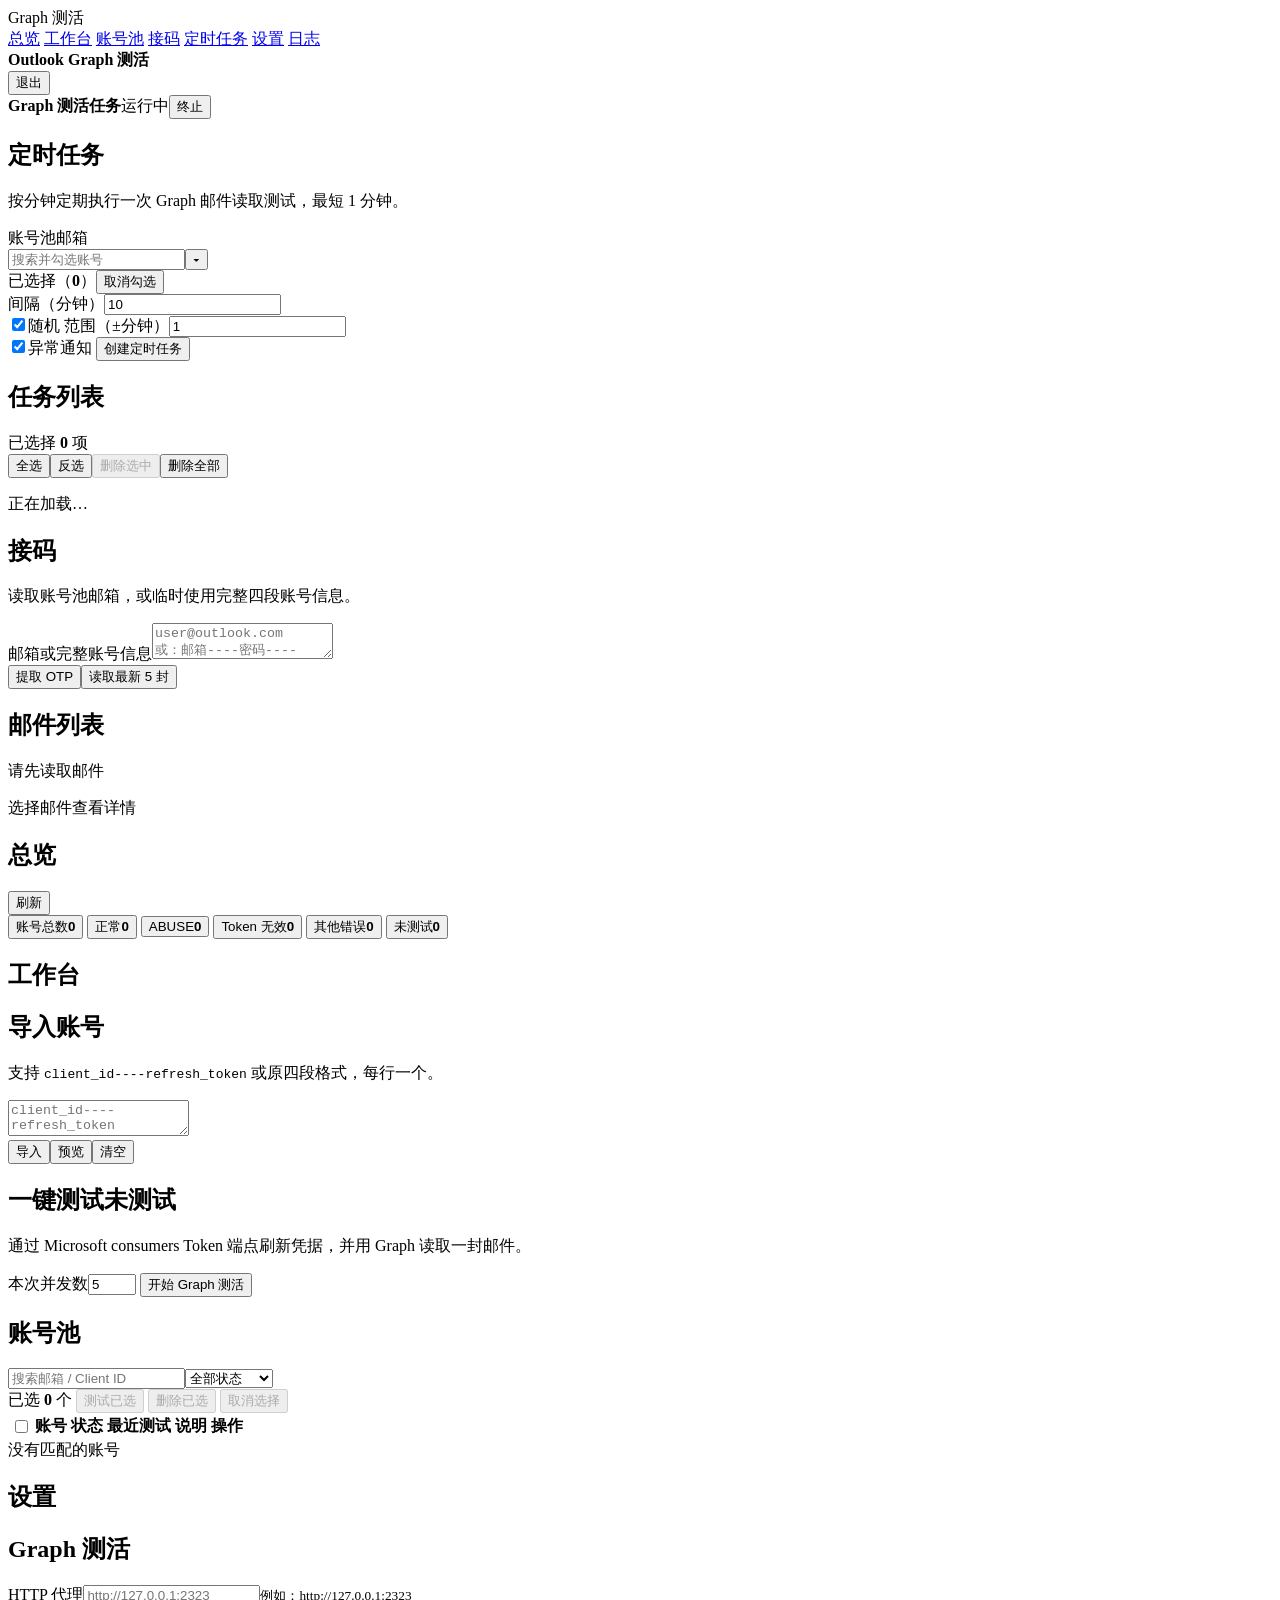
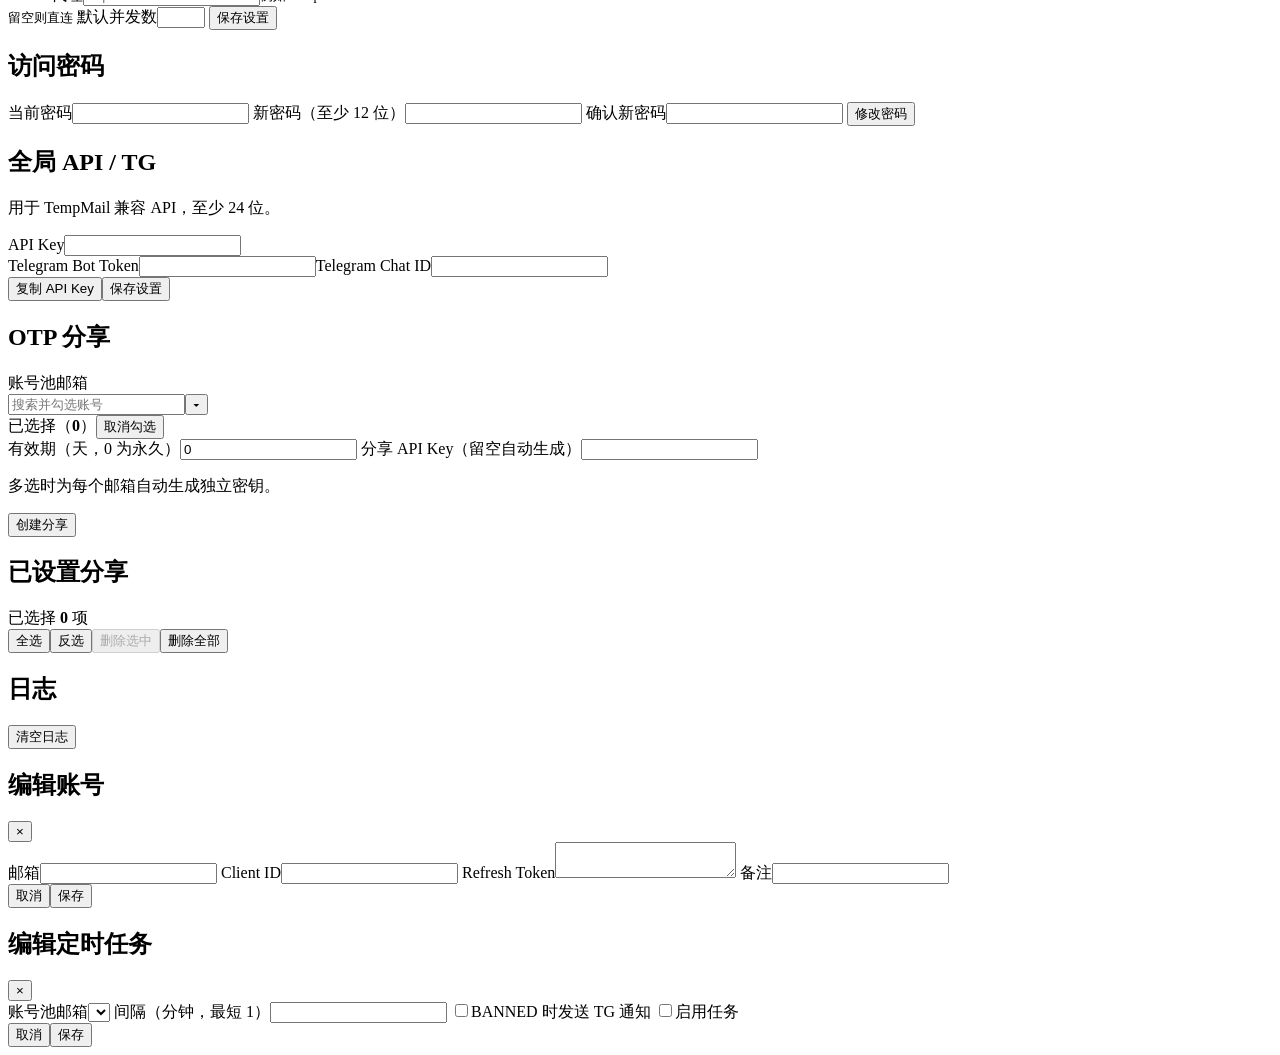
==== commit 24afa291: "feat: add batch selection and deletion for scheduled tasks and shares" ====
--- a/frontend/index.html
+++ b/frontend/index.html
@@ -5,7 +5,7 @@
   <meta name="viewport" content="width=device-width, initial-scale=1">
   <title>Outlook Graph 测活</title>
   <link rel="icon" href="/assets/logo.svg" type="image/svg+xml">
-  <link rel="stylesheet" href="/assets/styles.css?v=20260920-share-picker">
+  <link rel="stylesheet" href="/assets/styles.css?v=20261021-list-batch-delete">
 </head>
 <body>
   <div class="app-shell">
@@ -57,7 +57,14 @@
             </div>
           </div>
         </article>
-        <div class="card schedule-list-card"><h2>任务列表</h2><div id="schedule-list"><p class="muted">正在加载…</p></div></div>
+        <div class="card schedule-list-card">
+          <h2>任务列表</h2>
+          <div class="list-batch-toolbar" aria-label="定时任务批量操作">
+            <span>已选择 <strong id="schedule-list-selected-count">0</strong> 项</span>
+            <div class="list-batch-actions"><button class="btn ghost sm" id="schedule-list-select-all">全选</button><button class="btn ghost sm" id="schedule-list-invert">反选</button><button class="btn danger sm" id="schedule-list-delete-selected" disabled>删除选中</button><button class="btn danger sm" id="schedule-list-delete-all">删除全部</button></div>
+          </div>
+          <div id="schedule-list"><p class="muted">正在加载…</p></div>
+        </div>
       </section>
 
       <section id="mail" class="page">
@@ -162,7 +169,14 @@
             <div id="share-created" class="result"></div>
           </article>
         </div>
-        <div class="card share-list-card"><h2>已设置分享</h2><div id="share-list"></div></div>
+        <div class="card share-list-card">
+          <h2>已设置分享</h2>
+          <div class="list-batch-toolbar" aria-label="已分享接码链接批量操作">
+            <span>已选择 <strong id="share-list-selected-count">0</strong> 项</span>
+            <div class="list-batch-actions"><button class="btn ghost sm" id="share-list-select-all">全选</button><button class="btn ghost sm" id="share-list-invert">反选</button><button class="btn danger sm" id="share-list-delete-selected" disabled>删除选中</button><button class="btn danger sm" id="share-list-delete-all">删除全部</button></div>
+          </div>
+          <div id="share-list"></div>
+        </div>
       </section>
 
       <section id="logs" class="page">
@@ -195,6 +209,6 @@
     </div>
   </div>
   <div id="toast" class="toast hidden"></div>
-  <script src="/assets/app.js?v=20260920-share-picker"></script>
+  <script src="/assets/app.js?v=20261021-list-batch-delete"></script>
 </body>
 </html>
